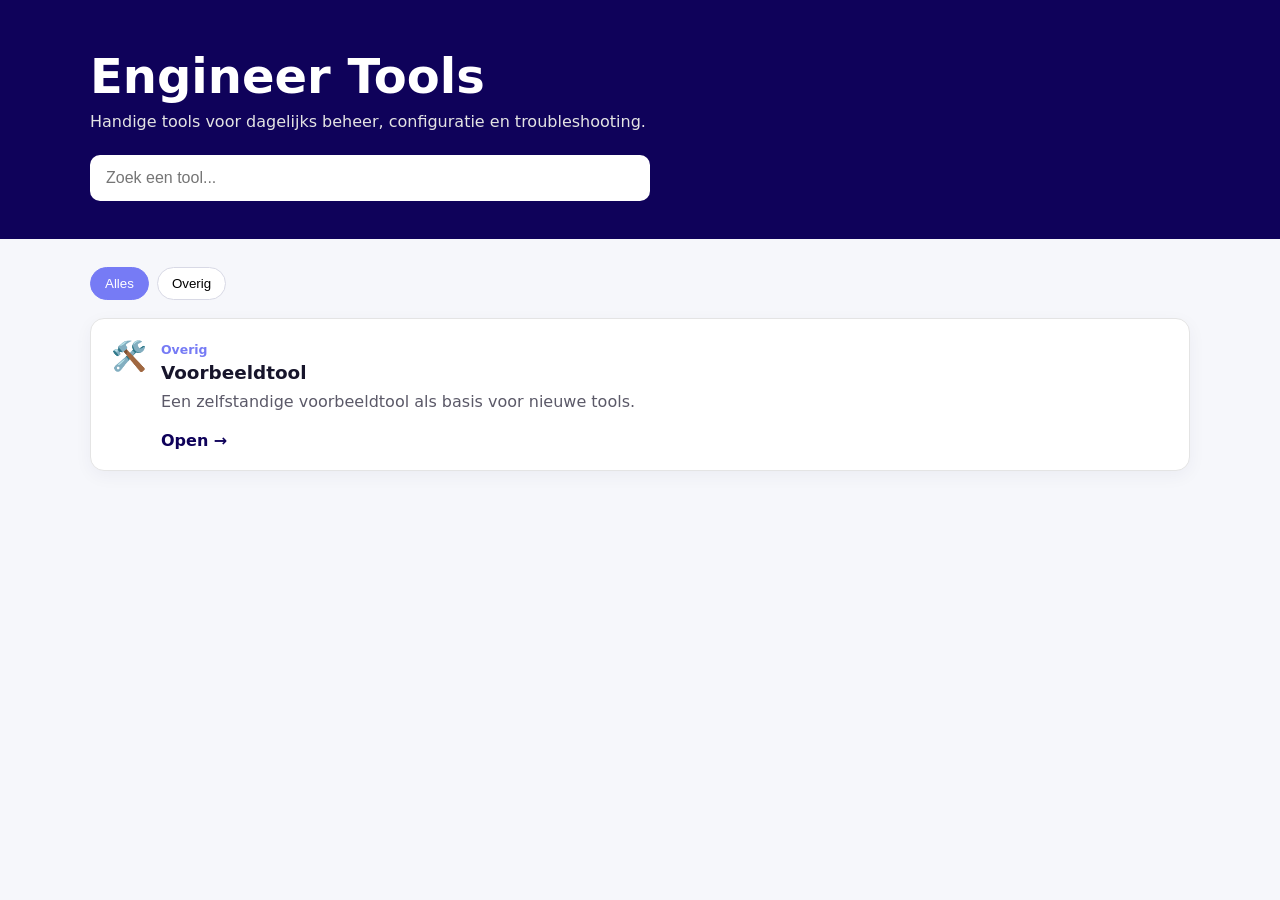
==== index.html @ 744e5014 "initial" ====
<!doctype html>
<html lang="nl">
<head>
  <meta charset="utf-8">
  <meta name="viewport" content="width=device-width,initial-scale=1">
  <title>Engineer Tools</title>
  <link rel="stylesheet" href="assets/css/app.css">
</head>
<body>
  <header class="hero"><div class="wrap"><h1>Engineer Tools</h1><p>Handige tools voor dagelijks beheer, configuratie en troubleshooting.</p><input id="search" type="search" placeholder="Zoek een tool..." aria-label="Zoek een tool"></div></header>
  <main class="wrap"><div id="categories" class="filters"></div><section id="toolGrid" class="grid" aria-live="polite"></section><p id="empty" hidden>Geen tools gevonden.</p></main>
  <script src="assets/js/tools.js"></script>
  <script src="assets/js/app.js"></script>
</body>
</html>
---- assets/css/app.css ----
:root{font-family:system-ui,-apple-system,BlinkMacSystemFont,"Segoe UI",sans-serif;color:#17152b;background:#f6f7fb}*{box-sizing:border-box}body{margin:0}.wrap{width:min(1100px,calc(100% - 32px));margin:auto}.hero{background:#0F025A;color:#fff;padding:48px 0 38px}.hero h1{margin:0 0 8px;font-size:clamp(2rem,5vw,3rem)}.hero p{margin:0 0 24px;color:#e4e4e4}.hero input{width:min(560px,100%);border:0;border-radius:10px;padding:14px 16px;font-size:1rem}.filters{display:flex;gap:8px;flex-wrap:wrap;padding:28px 0 18px}.filter{border:1px solid #d8d9e5;background:#fff;border-radius:999px;padding:8px 14px;cursor:pointer}.filter.active{background:#767BF5;color:#fff;border-color:#767BF5}.grid{display:grid;grid-template-columns:repeat(auto-fit,minmax(260px,1fr));gap:18px;padding-bottom:40px}.card{display:grid;grid-template-columns:auto 1fr;gap:14px;background:#fff;color:inherit;text-decoration:none;padding:20px;border:1px solid #e4e4e4;border-radius:14px;box-shadow:0 5px 18px #0f025a0c}.card:hover{border-color:#767BF5}.icon{font-size:1.8rem}.category{font-size:.78rem;color:#767BF5;font-weight:700}.card h2{font-size:1.15rem;margin:4px 0 7px}.card p{margin:0;color:#5b5968;line-height:1.45}.open{grid-column:2;color:#0F025A;font-weight:700;margin-top:4px}
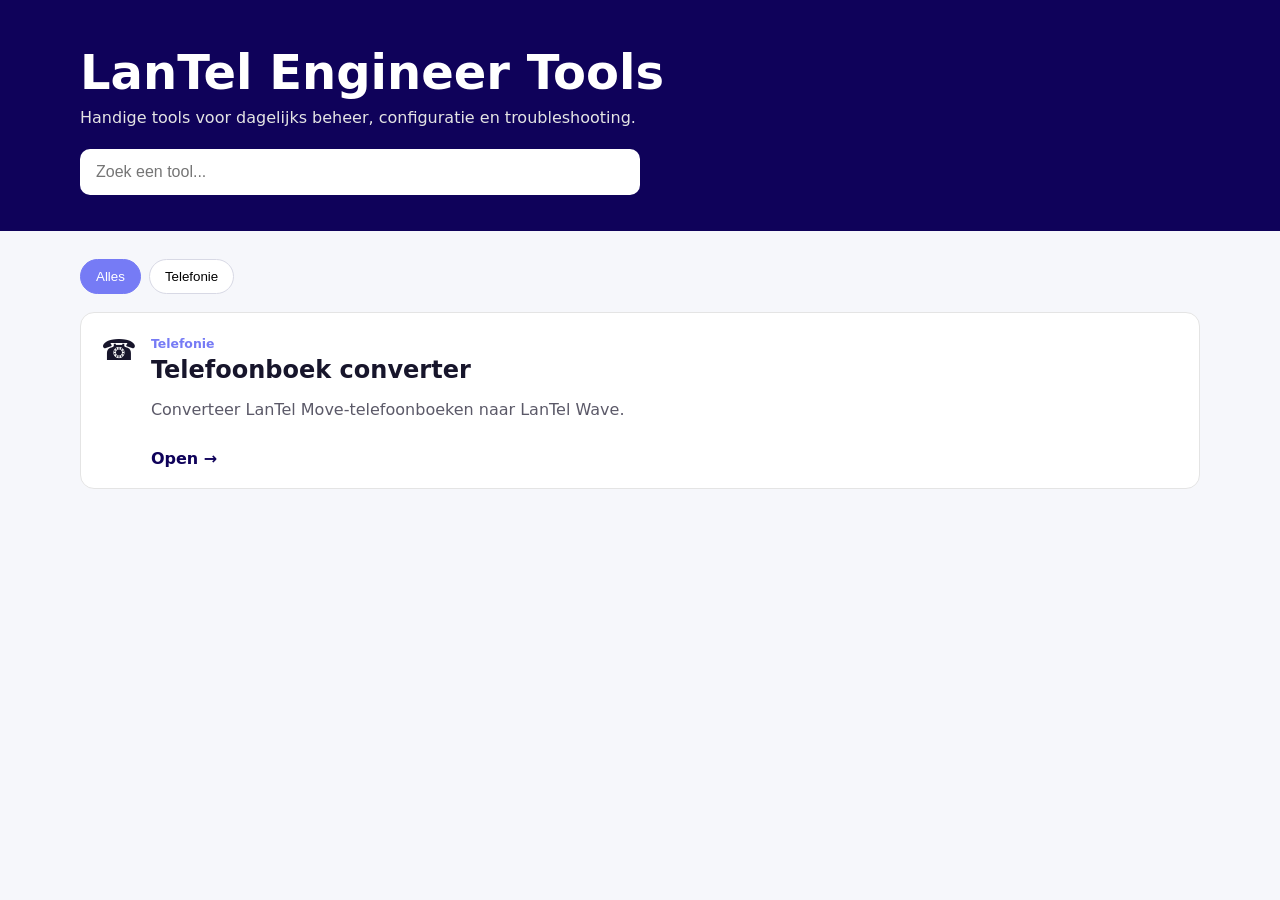
==== commit 5d0174f0: "update" ====
--- a/index.html
+++ b/index.html
@@ -1,15 +1,4 @@
-<!doctype html>
-<html lang="nl">
-<head>
-  <meta charset="utf-8">
-  <meta name="viewport" content="width=device-width,initial-scale=1">
-  <title>Engineer Tools</title>
-  <link rel="stylesheet" href="assets/css/app.css">
-</head>
-<body>
-  <header class="hero"><div class="wrap"><h1>Engineer Tools</h1><p>Handige tools voor dagelijks beheer, configuratie en troubleshooting.</p><input id="search" type="search" placeholder="Zoek een tool..." aria-label="Zoek een tool"></div></header>
-  <main class="wrap"><div id="categories" class="filters"></div><section id="toolGrid" class="grid" aria-live="polite"></section><p id="empty" hidden>Geen tools gevonden.</p></main>
-  <script src="assets/js/tools.js"></script>
-  <script src="assets/js/app.js"></script>
-</body>
-</html>
+<!doctype html><html lang="nl"><head><meta charset="utf-8"><meta name="viewport" content="width=device-width,initial-scale=1"><title>LanTel Engineer Tools</title><link rel="stylesheet" href="assets/css/app.css"></head><body>
+<header class="hero"><div class="wrap"><h1>LanTel Engineer Tools</h1><p>Handige tools voor dagelijks beheer, configuratie en troubleshooting.</p><input id="search" type="search" placeholder="Zoek een tool..." aria-label="Zoek een tool"></div></header>
+<main class="wrap"><div id="categories" class="filters"></div><section id="toolGrid" class="grid" aria-live="polite"></section><p id="empty" hidden>Geen tools gevonden.</p></main>
+<script src="assets/js/tools.js"></script><script src="assets/js/app.js"></script></body></html>
--- a/assets/css/app.css
+++ b/assets/css/app.css
@@ -1 +1 @@
-:root{font-family:system-ui,-apple-system,BlinkMacSystemFont,"Segoe UI",sans-serif;color:#17152b;background:#f6f7fb}*{box-sizing:border-box}body{margin:0}.wrap{width:min(1100px,calc(100% - 32px));margin:auto}.hero{background:#0F025A;color:#fff;padding:48px 0 38px}.hero h1{margin:0 0 8px;font-size:clamp(2rem,5vw,3rem)}.hero p{margin:0 0 24px;color:#e4e4e4}.hero input{width:min(560px,100%);border:0;border-radius:10px;padding:14px 16px;font-size:1rem}.filters{display:flex;gap:8px;flex-wrap:wrap;padding:28px 0 18px}.filter{border:1px solid #d8d9e5;background:#fff;border-radius:999px;padding:8px 14px;cursor:pointer}.filter.active{background:#767BF5;color:#fff;border-color:#767BF5}.grid{display:grid;grid-template-columns:repeat(auto-fit,minmax(260px,1fr));gap:18px;padding-bottom:40px}.card{display:grid;grid-template-columns:auto 1fr;gap:14px;background:#fff;color:inherit;text-decoration:none;padding:20px;border:1px solid #e4e4e4;border-radius:14px;box-shadow:0 5px 18px #0f025a0c}.card:hover{border-color:#767BF5}.icon{font-size:1.8rem}.category{font-size:.78rem;color:#767BF5;font-weight:700}.card h2{font-size:1.15rem;margin:4px 0 7px}.card p{margin:0;color:#5b5968;line-height:1.45}.open{grid-column:2;color:#0F025A;font-weight:700;margin-top:4px}
+:root{font-family:system-ui,-apple-system,"Segoe UI",sans-serif;color:#17152b;background:#f6f7fb}*{box-sizing:border-box}body{margin:0}.wrap{width:min(1120px,calc(100% - 32px));margin:auto}.hero{background:#0F025A;color:#fff;padding:44px 0 36px}.hero h1{margin:0 0 8px;font-size:clamp(2rem,5vw,3rem)}.hero p{margin:0 0 22px;color:#e4e4e4}.hero input{width:min(560px,100%);border:0;border-radius:10px;padding:14px 16px;font-size:1rem}.filters{display:flex;gap:8px;flex-wrap:wrap;padding:28px 0 18px}.filter,.button{border:1px solid #d8d9e5;background:#fff;border-radius:999px;padding:9px 15px;cursor:pointer}.filter.active,.button.primary{background:#767BF5;color:#fff;border-color:#767BF5}.grid{display:grid;grid-template-columns:repeat(auto-fit,minmax(260px,1fr));gap:18px}.card{display:grid;grid-template-columns:auto 1fr;gap:14px;background:#fff;color:inherit;text-decoration:none;padding:20px;border:1px solid #e4e4e4;border-radius:14px}.card:hover{border-color:#767BF5}.icon{font-size:1.8rem}.category{font-size:.78rem;color:#767BF5;font-weight:700}.card h2{margin:4px 0}.card p{color:#5b5968}.open{grid-column:2;color:#0F025A}
